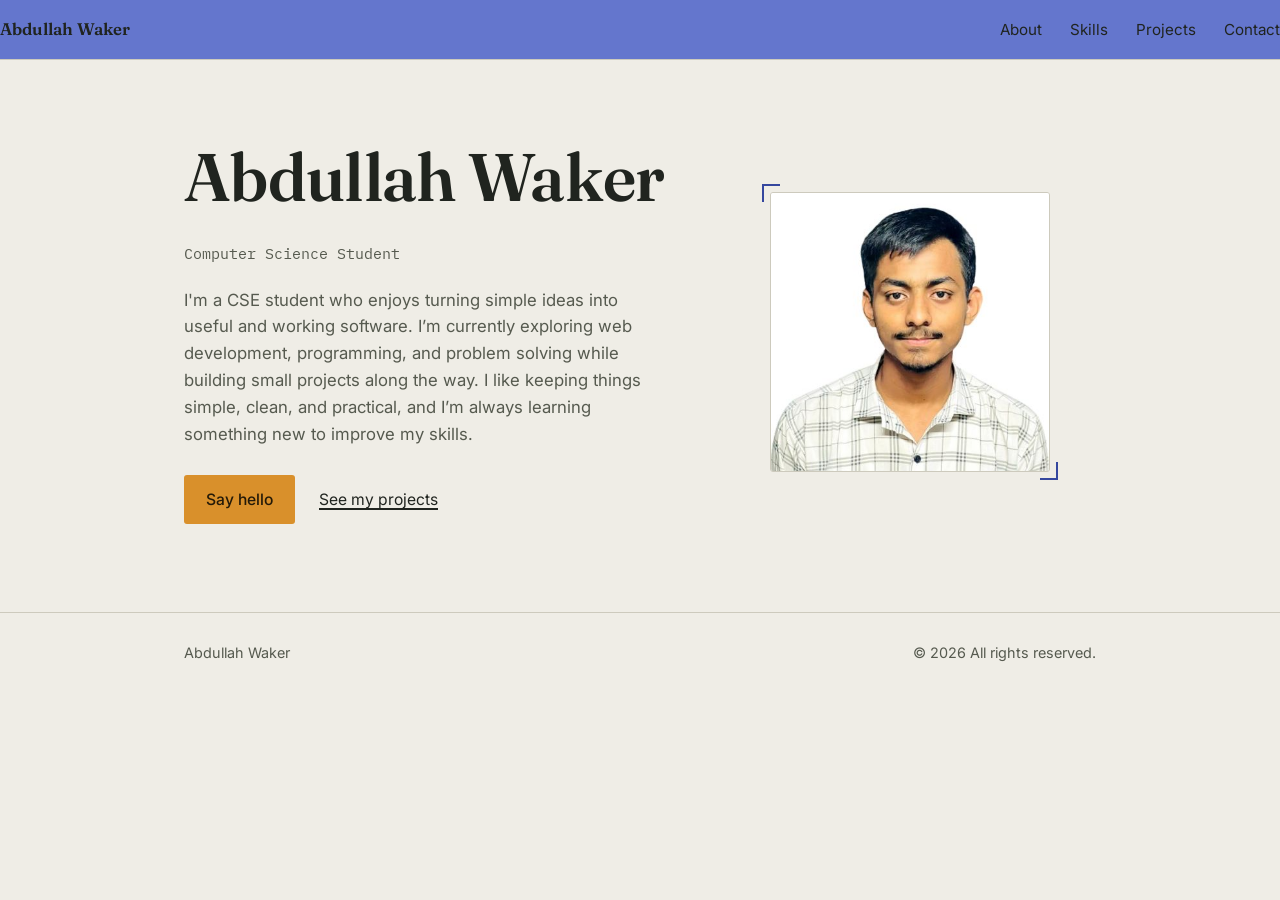
==== index.html @ 9dc024c0 "Initial commit" ====
<!DOCTYPE html>
<html lang="en">
<head>
<meta charset="UTF-8">
<meta name="viewport" content="width=device-width, initial-scale=1.0">
<title>My Portfolio</title>
<meta name="description" content="Personal profile page of Abdullah Waker, a CSE student building web apps.">
<link rel="preconnect" href="https://fonts.googleapis.com">
<link rel="preconnect" href="https://fonts.gstatic.com" crossorigin>
<link href="https://fonts.googleapis.com/css2?family=Fraunces:opsz,wght@9..144,400;9..144,500;9..144,600&family=Inter:wght@400;500;600&family=IBM+Plex+Mono:wght@400;500&display=swap" rel="stylesheet">
<link rel="stylesheet" href="style.css">
</head>
<body>

<header class="site-header">
  <div class="warp header-row">
    <span class="wordmark">Abdullah Waker</span>
    <nav aria-label="Main navigation">
      <ul class="nav-list">
        <li><a href="index.html">About</a></li>
        <li><a href="skills.html">Skills</a></li>
        <li><a href="projects.html">Projects</a></li>
        <li><a href="contact.html">Contact</a></li>
      </ul>
    </nav>
  </div>
</header>

<main>

  <section id="about" class="hero wrap">
    <div class="hero-text">
      <h1>Abdullah Waker</h1>
      <p class="role">Computer Science Student</p>
      <p class="bio">I'm a CSE student who enjoys turning simple ideas into useful and working software. I’m currently exploring web development, programming, and problem solving while building small projects along the way. I like keeping things simple, clean, and practical, and I’m always learning something new to improve my skills.</p>
      <div class="hero-actions">
        <a class="btn" href="https://mail.google.com/mail/?view=cm&fs=1&to=abdullahhamim990@gmail.com" target="_blank">Say hello </a>
        <a class="link-plain" href="projects.html">See my projects</a>
      </div>
    </div>
    <figure class="hero-figure">
      <img src="profile.jpg" alt="Photo of Abdullah Waker" width="360" height="360">
    </figure>
  </section>

</main>

<footer class="site-footer">
  <div class="wrap footer-row">
    <span>Abdullah Waker</span>
    <span>&copy; 2026 All rights reserved.</span>
  </div>
</footer>

</body>
</html>
---- style.css ----
*, *::before, *::after { box-sizing: border-box; }

body {
  margin: 0;
  background: #efede6;
  color: #20241f;
  font-family: 'Inter', -apple-system, BlinkMacSystemFont, sans-serif;
  font-size: 17px;
  line-height: 1.6;
  -webkit-font-smoothing: antialiased;
}

h1, h2, h3 {
  font-family: 'Fraunces', Georgia, serif;
  font-weight: 600;
  line-height: 1.1;
  margin: 0 0 0.4em;
  color: #20241f;
}

p {
  margin: 0 0 1em;
  color: #565a4f;
  max-width: 62ch;
}

a {
  color: #5c6bb6;
  text-decoration-thickness: 1.5px;
  text-underline-offset: 3px;
}

a:hover { color: #000000; }

a:focus-visible,
button:focus-visible,
input:focus-visible,
textarea:focus-visible {
  outline: 2px solid #35479e;
  outline-offset: 3px;
}

ul { list-style: none; margin: 0; padding: 0; }

img { max-width: 100%; display: block; }

.wrap {
  max-width: 960px;
  margin: 0 auto;
  padding: 0 24px;
}

.section {
  padding: 72px 24px;
  border-top: 1px solid #cdcabd;
}

.section h2 { font-size: clamp(1.6rem, 3vw, 2.1rem); }

.section-lede { margin-bottom: 2.2em; }

.site-header {
  position: sticky;
  top: 0;
  z-index: 10;
  background: rgba(239, 237, 230, 0.92);
  backdrop-filter: blur(6px);
  border-bottom: 1px solid #cdcabd;
}

.header-row {
  display: flex;
  align-items: center;
  justify-content: space-between;
  padding-top: 16px;
  padding-bottom: 16px;
  background: #6476cd;
}

.wordmark {
  font-family: 'Fraunces', Georgia, serif;
  font-weight: 600;
  font-size: 1.05rem;
}

.nav-list {
  display: flex;
  gap: 28px;
}

.nav-list a {
  color: #20241f;
  text-decoration: none;
  font-size: 0.95rem;
}

.nav-list a:hover { color: #35479e; }

.hero {
  display: grid;
  grid-template-columns: 1.3fr 1fr;
  gap: 56px;
  align-items: center;
  padding-top: 80px;
  padding-bottom: 88px;
}

.terminal-line {
  font-family: 'IBM Plex Mono', 'Courier New', monospace;
  font-size: 0.95rem;
  color: #35479e;
  margin-bottom: 14px;
  min-height: 1.2em;
}

.cursor {
  display: inline-block;
  margin-left: 2px;
  animation: blink 1s steps(1) infinite;
}

.hero-text h1 {
  font-size: clamp(2.6rem, 6vw, 4.2rem);
  letter-spacing: -0.01em;
}

.role {
  font-family: 'IBM Plex Mono', 'Courier New', monospace;
  font-size: 0.95rem;
  color: #565a4f;
  margin-bottom: 1.4em;
}

.bio { font-size: 1.05rem; }

.hero-actions {
  display: flex;
  align-items: center;
  gap: 24px;
  margin-top: 1.6em;
}

.btn {
  display: inline-block;
  background: #d9902b;
  color: #241a08;
  padding: 12px 22px;
  border-radius: 3px;
  text-decoration: none;
  font-weight: 500;
  border: none;
  font-family: 'Inter', -apple-system, BlinkMacSystemFont, sans-serif;
  font-size: 0.98rem;
  cursor: pointer;
  transition: background 0.15s ease;
}

.btn:hover {
  background: #b8741b;
  color: #241a08;
}

.link-plain {
  color: #20241f;
  font-size: 0.98rem;
}

.hero-figure {
  margin: 0;
  position: relative;
  justify-self: center;
}

.hero-figure img {
  width: 280px;
  height: 280px;
  object-fit: cover;
  border-radius: 3px;
  border: 1px solid #cdcabd;
}

.hero-figure::before,
.hero-figure::after {
  content: "";
  position: absolute;
  width: 18px;
  height: 18px;
  border-color: #35479e;
  border-style: solid;
}

.hero-figure::before {
  top: -8px;
  left: -8px;
  border-width: 2px 0 0 2px;
}

.hero-figure::after {
  bottom: -8px;
  right: -8px;
  border-width: 0 2px 2px 0;
}

.skill-grid {
  display: flex;
  flex-wrap: wrap;
  gap: 12px;
}

.skill-chip {
  font-family: 'IBM Plex Mono', 'Courier New', monospace;
  font-size: 0.9rem;
  background: #ffffff;
  border: 1px solid #cdcabd;
  border-radius: 3px;
  padding: 10px 16px;
  color: #20241f;
}





.project-grid {
  display: grid;
  grid-template-columns: repeat(2, 1fr);
  gap: 28px;
}

.project-card {
  background: #ffffff;
  border: 1px solid #cdcabd;
  border-radius: 3px;
  padding: 28px;
}

.project-card h3 {
  font-size: 1.3rem;
  margin-bottom: 0.5em;
}

.tag-list {
  display: flex;
  flex-wrap: wrap;
  gap: 8px;
  margin: 1em 0 1.2em;
}

.tag-list li {
  font-family: 'IBM Plex Mono', 'Courier New', monospace;
  font-size: 0.78rem;
  color: #253276;
  border: 1px solid #cdcabd;
  border-radius: 3px;
  padding: 4px 9px;
}

.contact-section {
  display: grid;
  grid-template-columns: 1fr 1.1fr;
  gap: 56px;
}

.contact-email a {
  font-family: 'IBM Plex Mono', 'Courier New', monospace;
  font-size: 1rem;
}

.contact-form {
  display: flex;
  flex-direction: column;
  gap: 18px;
}

.form-row {
  display: flex;
  flex-direction: column;
  gap: 6px;
}

.form-row label {
  font-size: 0.9rem;
  color: #565a4f;
}

.form-row input,
.form-row textarea {
  font-family: 'Inter', -apple-system, BlinkMacSystemFont, sans-serif;
  font-size: 1rem;
  padding: 11px 13px;
  border: 1px solid #cdcabd;
  border-radius: 3px;
  background: #ffffff;
  color: #20241f;
  resize: vertical;
}

.contact-form .btn {
  align-self: flex-start;
}

.site-footer {
  border-top: 1px solid #cdcabd;
  padding: 28px 24px;
}

.footer-row {
  display: flex;
  justify-content: space-between;
  font-size: 0.9rem;
  color: #565a4f;
}

   
@media (max-width: 800px) {
  .hero {
    grid-template-columns: 1fr;
    padding-top: 48px;
    text-align: left;
  }

  .hero-figure { justify-self: start; }

  .hero-figure img {
    width: 200px;
    height: 200px;
  }

  .project-grid { grid-template-columns: 1fr; }

  .contact-section { grid-template-columns: 1fr; }
}

@media (max-width: 560px) {
  .header-row {
    flex-direction: column;
    gap: 10px;
    align-items: flex-start;
  }

  .nav-list {
    gap: 18px;
    flex-wrap: wrap;
  }

  .section {
    padding: 48px 20px;
  }
}
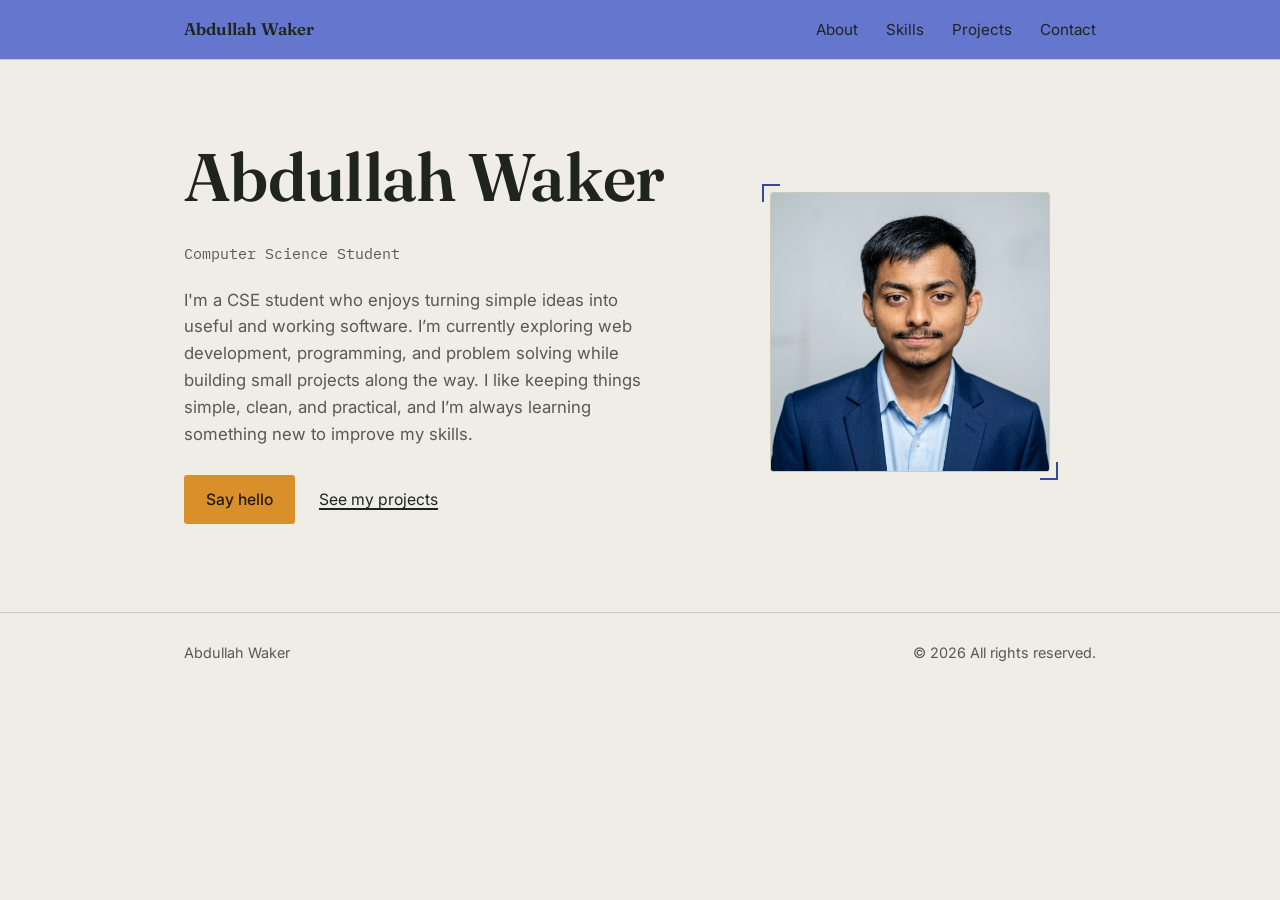
==== commit 45ef3ed8: "Upload all file" ====
--- a/index.html
+++ b/index.html
@@ -13,7 +13,7 @@
 <body>
 
 <header class="site-header">
-  <div class="warp header-row">
+  <div class="wrap header-row">
     <span class="wordmark">Abdullah Waker</span>
     <nav aria-label="Main navigation">
       <ul class="nav-list">
@@ -39,7 +39,7 @@
       </div>
     </div>
     <figure class="hero-figure">
-      <img src="profile.jpg" alt="Photo of Abdullah Waker" width="360" height="360">
+      <img src="profile.jfif" alt="Photo of Abdullah Waker" width="360" height="360">
     </figure>
   </section>
 
--- a/style.css
+++ b/style.css
@@ -30,7 +30,7 @@
   text-underline-offset: 3px;
 }
 
-a:hover { color: #000000; }
+a:hover { color: #3d3d94; }
 
 a:focus-visible,
 button:focus-visible,
@@ -63,8 +63,7 @@
   position: sticky;
   top: 0;
   z-index: 10;
-  background: rgba(239, 237, 230, 0.92);
-  backdrop-filter: blur(6px);
+  background: #6476cd;
   border-bottom: 1px solid #cdcabd;
 }
 
@@ -74,7 +73,6 @@
   justify-content: space-between;
   padding-top: 16px;
   padding-bottom: 16px;
-  background: #6476cd;
 }
 
 .wordmark {
@@ -255,6 +253,11 @@
   padding: 4px 9px;
 }
 
+.link-row {
+  display: flex;
+  gap: 20px;
+}
+
 .contact-section {
   display: grid;
   grid-template-columns: 1fr 1.1fr;
